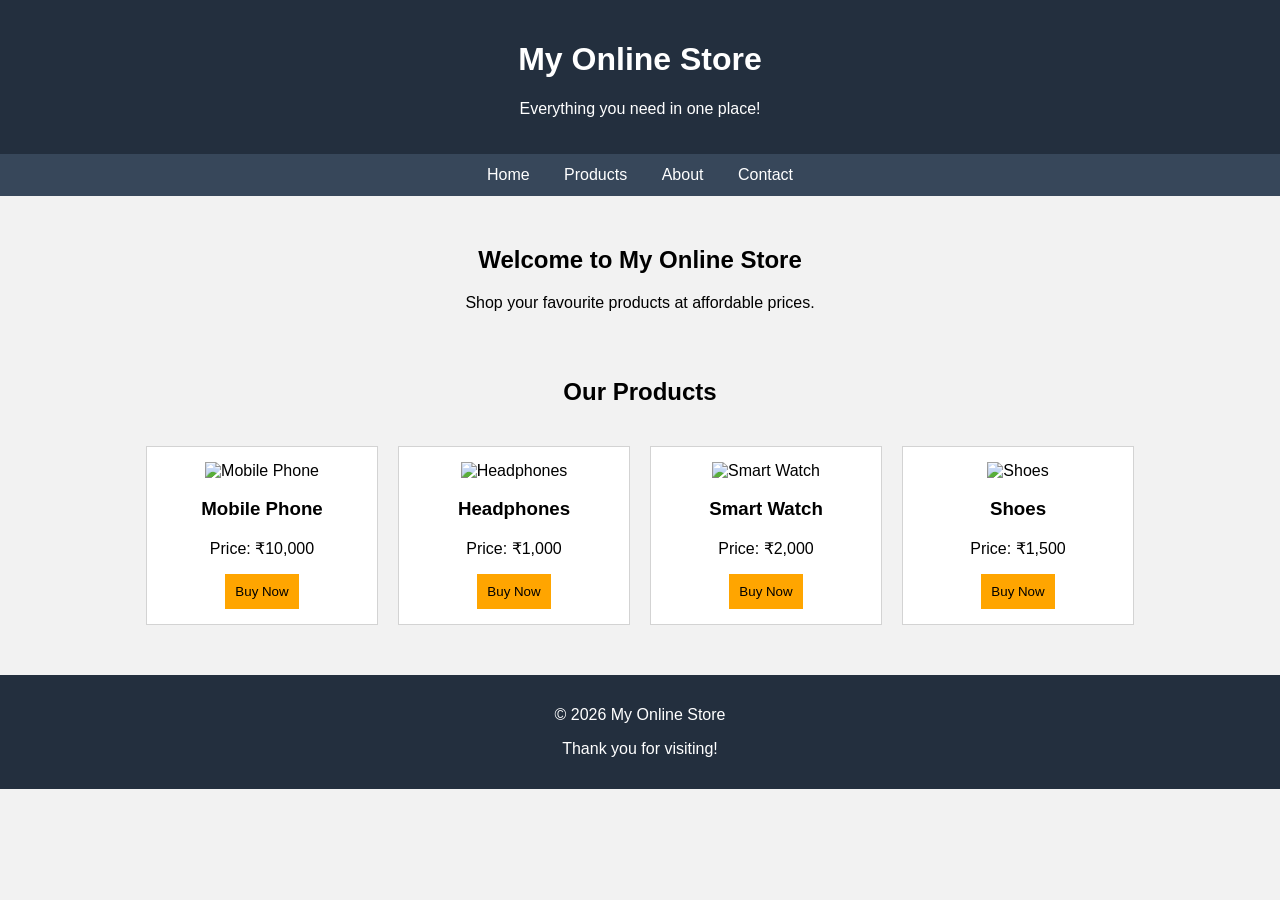
==== index.html @ cfbee8a6 "Add files via upload added index.html" ====
<!DOCTYPE html>
<html lang="en">
<head>
    <meta charset="UTF-8">
    <meta name="viewport" content="width=device-width, initial-scale=1.0">
    <title>Amazon</title>
    <link rel="stylesheet" href="style.css">
</head>
<body>
   
<!DOCTYPE html>
<html>
<head>
    <title>My Online Store</title>

    <style>
        body {
            font-family: Arial;
            margin: 0;
            background-color: #f2f2f2;
        }

        header {
            background-color: #232f3e;
            color: white;
            padding: 20px;
            text-align: center;
        }

        nav {
            background-color: #37475a;
            padding: 12px;
            text-align: center;
        }

        nav a {
            color: white;
            text-decoration: none;
            margin: 15px;
        }

        .welcome {
            text-align: center;
            padding: 30px;
        }

        .products {
            display: flex;
            justify-content: center;
            gap: 20px;
            flex-wrap: wrap;
            padding: 20px;
        }

        .product {
            background-color: white;
            padding: 15px;
            width: 200px;
            text-align: center;
            border: 1px solid lightgray;
        }

        .product img {
            width: 150px;
            height: 130px;
            object-fit: contain;
        }

        button {
            background-color: orange;
            border: none;
            padding: 10px;
            cursor: pointer;
        }

        footer {
            background-color: #232f3e;
            color: white;
            text-align: center;
            padding: 15px;
            margin-top: 30px;
        }
    </style>
</head>

<body>

    <header>
        <h1>My Online Store</h1>
        <p>Everything you need in one place!</p>
    </header>

    <nav>
        <a href="#">Home</a>
        <a href="#">Products</a>
        <a href="#">About</a>
        <a href="#">Contact</a>
    </nav>

    <div class="welcome">
        <h2>Welcome to My Online Store</h2>
        <p>Shop your favourite products at affordable prices.</p>
    </div>

    <h2 style="text-align:center;">Our Products</h2>

    <div class="products">

        <!-- Mobile Phone -->
        <div class="product">
            <img src="https://images.unsplash.com/photo-1511707171634-5f897ff02aa9?w=300"
                 alt="Mobile Phone">
            <h3>Mobile Phone</h3>
            <p>Price: ₹10,000</p>
            <button>Buy Now</button>
        </div>

        <!-- Headphones -->
        <div class="product">
            <img src="https://images.unsplash.com/photo-1546435770-a3e426bf472b?w=300"
                 alt="Headphones">
            <h3>Headphones</h3>
            <p>Price: ₹1,000</p>
            <button>Buy Now</button>
        </div>

        <!-- Smart Watch -->
        <div class="product">
            <img src="https://images.unsplash.com/photo-1523275335684-37898b6baf30?w=300"
                 alt="Smart Watch">
            <h3>Smart Watch</h3>
            <p>Price: ₹2,000</p>
            <button>Buy Now</button>
        </div>

        <!-- Shoes -->
        <div class="product">
            <img src="https://images.unsplash.com/photo-1542291026-7eec264c27ff?w=300"
                 alt="Shoes">
            <h3>Shoes</h3>
            <p>Price: ₹1,500</p>
            <button>Buy Now</button>
        </div>

    </div>

    <footer>
        <p>© 2026 My Online Store</p>
        <p>Thank you for visiting!</p>
    </footer>

</body>
</html>

</body>
</html>
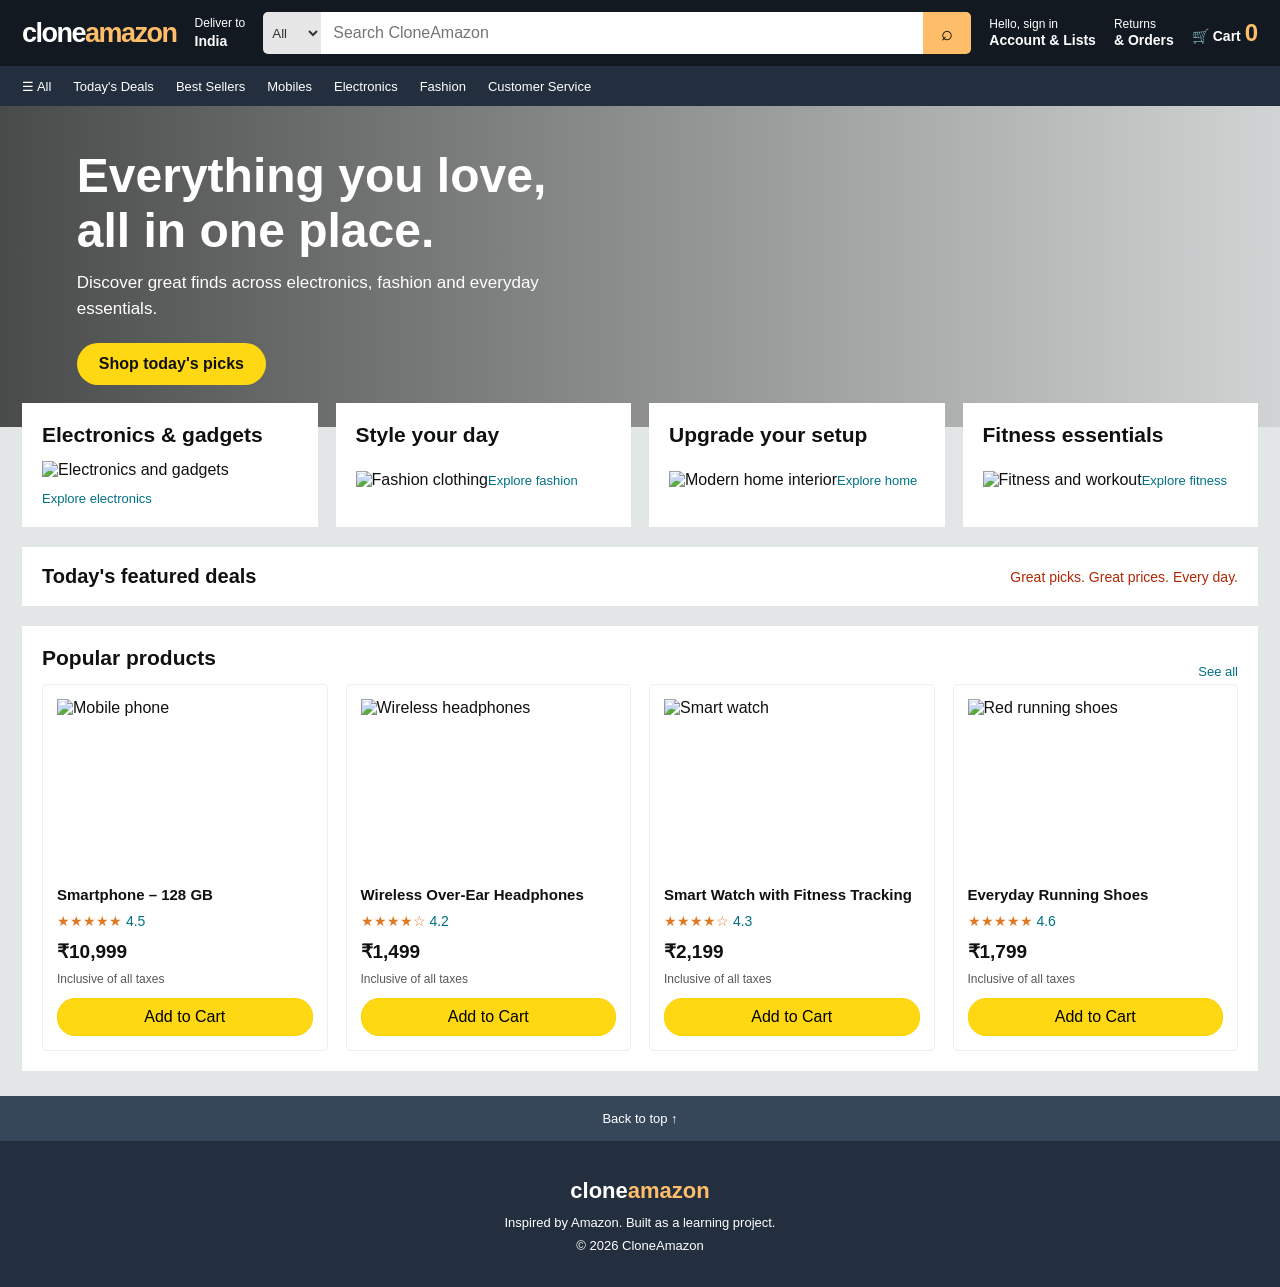
==== commit 0eb1dc3c: "Redesign CloneAmazon storefront with responsive Amazon-inspired layout" ====
--- a/index.html
+++ b/index.html
@@ -1,156 +1,113 @@
-<!DOCTYPE html>
-<html lang="en">
-<head>
-    <meta charset="UTF-8">
-    <meta name="viewport" content="width=device-width, initial-scale=1.0">
-    <title>Amazon</title>
-    <link rel="stylesheet" href="style.css">
-</head>
-<body>
-   
-<!DOCTYPE html>
-<html>
-<head>
-    <title>My Online Store</title>
-
-    <style>
-        body {
-            font-family: Arial;
-            margin: 0;
-            background-color: #f2f2f2;
-        }
-
-        header {
-            background-color: #232f3e;
-            color: white;
-            padding: 20px;
-            text-align: center;
-        }
-
-        nav {
-            background-color: #37475a;
-            padding: 12px;
-            text-align: center;
-        }
-
-        nav a {
-            color: white;
-            text-decoration: none;
-            margin: 15px;
-        }
-
-        .welcome {
-            text-align: center;
-            padding: 30px;
-        }
-
-        .products {
-            display: flex;
-            justify-content: center;
-            gap: 20px;
-            flex-wrap: wrap;
-            padding: 20px;
-        }
-
-        .product {
-            background-color: white;
-            padding: 15px;
-            width: 200px;
-            text-align: center;
-            border: 1px solid lightgray;
-        }
-
-        .product img {
-            width: 150px;
-            height: 130px;
-            object-fit: contain;
-        }
-
-        button {
-            background-color: orange;
-            border: none;
-            padding: 10px;
-            cursor: pointer;
-        }
-
-        footer {
-            background-color: #232f3e;
-            color: white;
-            text-align: center;
-            padding: 15px;
-            margin-top: 30px;
-        }
-    </style>
-</head>
-
-<body>
-
-    <header>
-        <h1>My Online Store</h1>
-        <p>Everything you need in one place!</p>
-    </header>
-
-    <nav>
-        <a href="#">Home</a>
-        <a href="#">Products</a>
-        <a href="#">About</a>
-        <a href="#">Contact</a>
-    </nav>
-
-    <div class="welcome">
-        <h2>Welcome to My Online Store</h2>
-        <p>Shop your favourite products at affordable prices.</p>
-    </div>
-
-    <h2 style="text-align:center;">Our Products</h2>
-
-    <div class="products">
-
-        <!-- Mobile Phone -->
-        <div class="product">
-            <img src="https://images.unsplash.com/photo-1511707171634-5f897ff02aa9?w=300"
-                 alt="Mobile Phone">
-            <h3>Mobile Phone</h3>
-            <p>Price: ₹10,000</p>
-            <button>Buy Now</button>
-        </div>
-
-        <!-- Headphones -->
-        <div class="product">
-            <img src="https://images.unsplash.com/photo-1546435770-a3e426bf472b?w=300"
-                 alt="Headphones">
-            <h3>Headphones</h3>
-            <p>Price: ₹1,000</p>
-            <button>Buy Now</button>
-        </div>
-
-        <!-- Smart Watch -->
-        <div class="product">
-            <img src="https://images.unsplash.com/photo-1523275335684-37898b6baf30?w=300"
-                 alt="Smart Watch">
-            <h3>Smart Watch</h3>
-            <p>Price: ₹2,000</p>
-            <button>Buy Now</button>
-        </div>
-
-        <!-- Shoes -->
-        <div class="product">
-            <img src="https://images.unsplash.com/photo-1542291026-7eec264c27ff?w=300"
-                 alt="Shoes">
-            <h3>Shoes</h3>
-            <p>Price: ₹1,500</p>
-            <button>Buy Now</button>
-        </div>
-
-    </div>
-
-    <footer>
-        <p>© 2026 My Online Store</p>
-        <p>Thank you for visiting!</p>
-    </footer>
-
-</body>
-</html>
-
-</body>
+<!DOCTYPE html>
+<html lang="en">
+<head>
+  <meta charset="UTF-8">
+  <meta name="viewport" content="width=device-width, initial-scale=1.0">
+  <meta name="description" content="Shop electronics, fashion and everyday essentials at CloneAmazon.">
+  <title>CloneAmazon | Online Shopping</title>
+  <style>
+    :root{--navy:#131921;--navy2:#232f3e;--navy3:#37475a;--yellow:#febd69;--yellow2:#ffd814;--ink:#0f1111;--muted:#565959;--page:#e3e6e6}
+    *{box-sizing:border-box}body{margin:0;font-family:Arial,Helvetica,sans-serif;color:var(--ink);background:var(--page)}a{color:inherit;text-decoration:none}button,input{font:inherit}
+    .topbar{min-height:66px;background:var(--navy);color:#fff;display:flex;align-items:center;gap:18px;padding:10px 22px}
+    .brand{font-size:27px;font-weight:800;letter-spacing:-1.5px;white-space:nowrap}.brand span{color:var(--yellow)}
+    .delivery{font-size:12px;line-height:1.3;white-space:nowrap}.delivery strong{display:block;font-size:14px}
+    .search{height:42px;display:flex;flex:1;min-width:120px;border-radius:5px;overflow:hidden}.search select{width:58px;border:0;background:#e6e6e6;padding:0 5px;color:#333}.search input{min-width:0;flex:1;border:0;padding:0 12px;outline:none}.search button{width:48px;border:0;background:var(--yellow);font-size:20px;cursor:pointer}
+    .top-link{font-size:12px;white-space:nowrap;line-height:1.25}.top-link strong{display:block;font-size:14px}.cart{font-size:14px;font-weight:bold;white-space:nowrap}.cart b{font-size:24px;color:var(--yellow)}
+    .subnav{height:40px;background:var(--navy2);color:white;display:flex;align-items:center;gap:22px;padding:0 22px;font-size:13px;overflow:auto;white-space:nowrap}.subnav a:hover{text-decoration:underline}
+    .hero{min-height:290px;padding:42px 6%;display:flex;align-items:flex-start;background:linear-gradient(90deg,rgba(0,0,0,.68),rgba(0,0,0,.08)),url('https://images.unsplash.com/photo-1516321318423-f06f85e504b3?w=1600') center/cover;color:white}
+    .hero-copy{max-width:510px}.hero h1{font-size:clamp(30px,5vw,48px);margin:0 0 12px}.hero p{font-size:17px;line-height:1.5;margin:0 0 22px}.hero a{display:inline-block;background:var(--yellow2);padding:12px 22px;border-radius:22px;font-weight:bold;color:#111}
+    main{max-width:1500px;margin:-24px auto 0;padding:0 22px;position:relative}.category-grid{display:grid;grid-template-columns:repeat(4,minmax(0,1fr));gap:18px}.category-card,.products-panel{background:#fff;padding:20px;margin-bottom:20px}.category-card h2,.products-panel h2{font-size:21px;margin:0 0 14px}.category-card img{width:100%;height:170px;object-fit:cover}.category-card a,.see-more{display:inline-block;color:#007185;font-size:13px;margin-top:12px}.category-card a:hover,.see-more:hover{color:#c7511f;text-decoration:underline}
+    .section-heading{display:flex;align-items:center;justify-content:space-between;gap:12px}.product-grid{display:grid;grid-template-columns:repeat(4,minmax(0,1fr));gap:18px}.product{border:1px solid #eee;border-radius:5px;padding:14px;display:flex;flex-direction:column;min-width:0}.product img{width:100%;height:170px;object-fit:contain;margin-bottom:10px}.product h3{font-size:15px;line-height:1.4;margin:5px 0 8px}.rating{color:#de7921;font-size:14px;margin-bottom:7px}.price{font-size:19px;font-weight:bold;margin:4px 0}.price small{font-size:12px;font-weight:normal}.product p{font-size:12px;color:var(--muted);margin:5px 0 12px}.product button{margin-top:auto;background:var(--yellow2);border:1px solid #fcd200;border-radius:18px;padding:9px 12px;cursor:pointer}.product button:hover,.hero a:hover{background:#f7ca00}
+    .deal-strip{background:#fff;padding:18px 20px;margin-bottom:20px;display:flex;align-items:center;justify-content:space-between;gap:12px}.deal-strip strong{font-size:20px}.deal-strip span{color:#b12704;font-size:14px}
+    footer{background:var(--navy2);color:#fff;text-align:center;margin-top:25px}.back-top{display:block;background:var(--navy3);padding:15px;font-size:13px}.footer-main{padding:30px 15px;font-size:13px;line-height:1.8}.footer-main strong{font-size:22px}
+    @media(max-width:900px){.category-grid,.product-grid{grid-template-columns:repeat(2,minmax(0,1fr))}.delivery{display:none}.topbar{gap:12px;padding:10px 14px}.hero{min-height:260px}}
+    @media(max-width:560px){.topbar{flex-wrap:wrap}.brand{font-size:24px}.search{order:3;flex-basis:100%}.top-link{font-size:11px}.top-link strong{font-size:12px}.subnav{padding:0 14px;gap:16px}.hero{min-height:260px;padding:30px 22px}.hero p{font-size:15px}main{padding:0 12px}.category-grid,.product-grid{grid-template-columns:1fr 1fr;gap:10px}.category-card,.products-panel{padding:12px}.category-card h2,.products-panel h2{font-size:17px}.category-card img{height:120px}.product{padding:9px}.product img{height:125px}.product h3{font-size:13px}.price{font-size:16px}.deal-strip{padding:14px;align-items:flex-start;flex-direction:column}}
+  </style>
+</head>
+<body>
+  <header>
+    <div class="topbar">
+      <a class="brand" href="#" aria-label="CloneAmazon home">clone<span>amazon</span></a>
+      <div class="delivery">Deliver to<strong>India</strong></div>
+      <form class="search" id="searchForm" role="search">
+        <select aria-label="Search category"><option>All</option><option>Electronics</option><option>Fashion</option></select>
+        <input id="searchInput" type="search" placeholder="Search CloneAmazon" aria-label="Search products">
+        <button type="submit" aria-label="Search">⌕</button>
+      </form>
+      <a class="top-link" href="#"><span>Hello, sign in</span><strong>Account &amp; Lists</strong></a>
+      <a class="top-link" href="#"><span>Returns</span><strong>&amp; Orders</strong></a>
+      <a class="cart" href="#products" aria-label="Shopping cart">🛒 Cart <b id="cartCount">0</b></a>
+    </div>
+    <nav class="subnav" aria-label="Main navigation">
+      <a href="#categories">☰ All</a><a href="#deals">Today's Deals</a><a href="#products">Best Sellers</a><a href="#categories">Mobiles</a><a href="#products">Electronics</a><a href="#products">Fashion</a><a href="#footer">Customer Service</a>
+    </nav>
+  </header>
+
+  <section class="hero">
+    <div class="hero-copy">
+      <h1>Everything you love, all in one place.</h1>
+      <p>Discover great finds across electronics, fashion and everyday essentials.</p>
+      <a href="#products">Shop today's picks</a>
+    </div>
+  </section>
+
+  <main>
+    <section class="category-grid" id="categories" aria-label="Shopping categories">
+      <article class="category-card"><h2>Electronics &amp; gadgets</h2><img src="https://images.unsplash.com/photo-1498049794561-7780e7231661?w=500" alt="Electronics and gadgets"><a href="#products">Explore electronics</a></article>
+      <article class="category-card"><h2>Style your day</h2><img src="https://images.unsplash.com/photo-1483985988355-763728e1935b?w=500" alt="Fashion clothing"><a href="#products">Explore fashion</a></article>
+      <article class="category-card"><h2>Upgrade your setup</h2><img src="https://images.unsplash.com/photo-1493666438817-866a91353ca9?w=500" alt="Modern home interior"><a href="#products">Explore home</a></article>
+      <article class="category-card"><h2>Fitness essentials</h2><img src="https://images.unsplash.com/photo-1517836357463-d25dfeac3438?w=500" alt="Fitness and workout"><a href="#products">Explore fitness</a></article>
+    </section>
+
+    <section class="deal-strip" id="deals"><strong>Today's featured deals</strong><span>Great picks. Great prices. Every day.</span></section>
+
+    <section class="products-panel" id="products">
+      <div class="section-heading"><h2>Popular products</h2><a class="see-more" href="#products">See all</a></div>
+      <div class="product-grid" id="productGrid">
+        <article class="product" data-name="Mobile Phone">
+          <img src="https://images.unsplash.com/photo-1511707171634-5f897ff02aa9?w=500" alt="Mobile phone">
+          <h3>Smartphone – 128 GB</h3><div class="rating">★★★★★ <span style="color:#007185">4.5</span></div><div class="price">₹10,999</div><p>Inclusive of all taxes</p><button type="button" class="add-cart">Add to Cart</button>
+        </article>
+        <article class="product" data-name="Headphones">
+          <img src="https://images.unsplash.com/photo-1546435770-a3e426bf472b?w=500" alt="Wireless headphones">
+          <h3>Wireless Over-Ear Headphones</h3><div class="rating">★★★★☆ <span style="color:#007185">4.2</span></div><div class="price">₹1,499</div><p>Inclusive of all taxes</p><button type="button" class="add-cart">Add to Cart</button>
+        </article>
+        <article class="product" data-name="Smart Watch">
+          <img src="https://images.unsplash.com/photo-1523275335684-37898b6baf30?w=500" alt="Smart watch">
+          <h3>Smart Watch with Fitness Tracking</h3><div class="rating">★★★★☆ <span style="color:#007185">4.3</span></div><div class="price">₹2,199</div><p>Inclusive of all taxes</p><button type="button" class="add-cart">Add to Cart</button>
+        </article>
+        <article class="product" data-name="Shoes">
+          <img src="https://images.unsplash.com/photo-1542291026-7eec264c27ff?w=500" alt="Red running shoes">
+          <h3>Everyday Running Shoes</h3><div class="rating">★★★★★ <span style="color:#007185">4.6</span></div><div class="price">₹1,799</div><p>Inclusive of all taxes</p><button type="button" class="add-cart">Add to Cart</button>
+        </article>
+      </div>
+      <p id="noResults" hidden>No matching products found. Try another search.</p>
+    </section>
+  </main>
+
+  <footer id="footer"><a class="back-top" href="#">Back to top ↑</a><div class="footer-main"><strong>clone<span style="color:#febd69">amazon</span></strong><br>Inspired by Amazon. Built as a learning project.<br>© 2026 CloneAmazon</div></footer>
+  <script>
+    let cartCount = 0;
+    document.querySelectorAll('.add-cart').forEach(button => {
+      button.addEventListener('click', () => {
+        cartCount += 1;
+        document.getElementById('cartCount').textContent = cartCount;
+        button.textContent = 'Added ✓';
+        setTimeout(() => button.textContent = 'Add to Cart', 900);
+      });
+    });
+    document.getElementById('searchForm').addEventListener('submit', event => {
+      event.preventDefault();
+      const query = document.getElementById('searchInput').value.trim().toLowerCase();
+      let visible = 0;
+      document.querySelectorAll('.product').forEach(product => {
+        const match = product.textContent.toLowerCase().includes(query) || product.dataset.name.toLowerCase().includes(query);
+        product.hidden = !match;
+        if (match) visible += 1;
+      });
+      document.getElementById('noResults').hidden = visible !== 0;
+      document.getElementById('products').scrollIntoView({behavior:'smooth'});
+    });
+  </script>
+</body>
 </html>
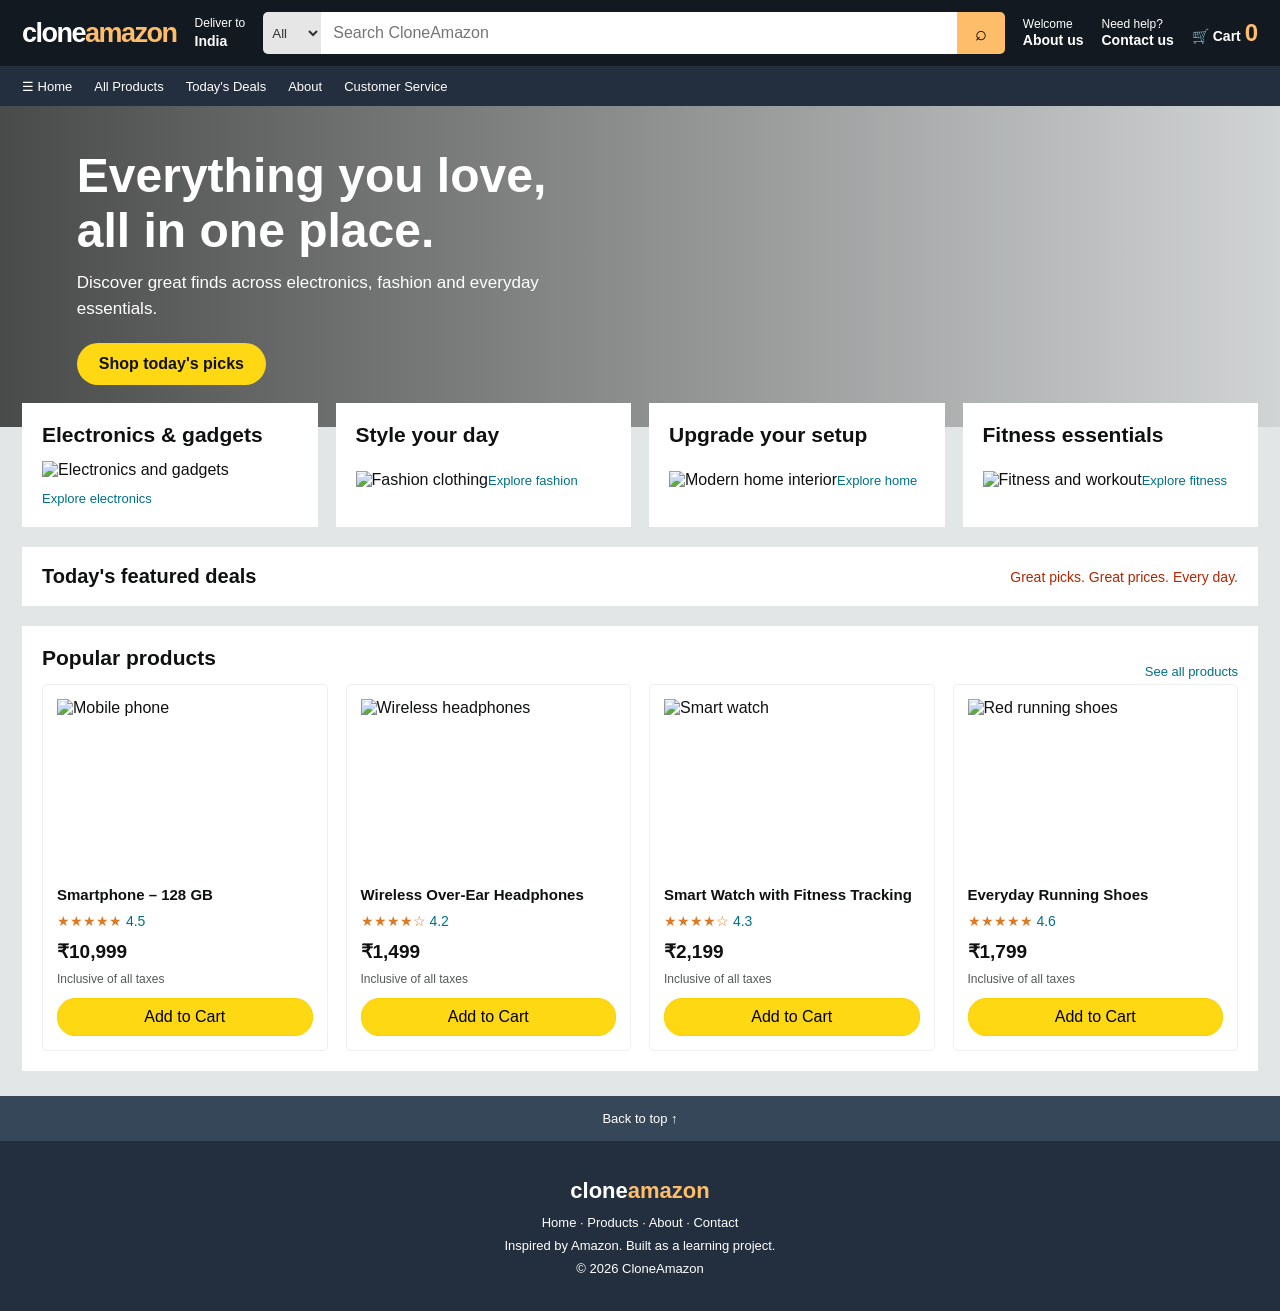
==== commit 7e9df5d8: "Connect homepage to multi-page shopping experience" ====
--- a/index.html
+++ b/index.html
@@ -34,12 +34,12 @@
         <input id="searchInput" type="search" placeholder="Search CloneAmazon" aria-label="Search products">
         <button type="submit" aria-label="Search">⌕</button>
       </form>
-      <a class="top-link" href="#"><span>Hello, sign in</span><strong>Account &amp; Lists</strong></a>
-      <a class="top-link" href="#"><span>Returns</span><strong>&amp; Orders</strong></a>
-      <a class="cart" href="#products" aria-label="Shopping cart">🛒 Cart <b id="cartCount">0</b></a>
+      <a class="top-link" href="about.html"><span>Welcome</span><strong>About us</strong></a>
+      <a class="top-link" href="contact.html"><span>Need help?</span><strong>Contact us</strong></a>
+      <a class="cart" href="cart.html" aria-label="Shopping cart">🛒 Cart <b id="cartCount">0</b></a>
     </div>
     <nav class="subnav" aria-label="Main navigation">
-      <a href="#categories">☰ All</a><a href="#deals">Today's Deals</a><a href="#products">Best Sellers</a><a href="#categories">Mobiles</a><a href="#products">Electronics</a><a href="#products">Fashion</a><a href="#footer">Customer Service</a>
+      <a href="index.html">☰ Home</a><a href="products.html">All Products</a><a href="#deals">Today's Deals</a><a href="about.html">About</a><a href="contact.html">Customer Service</a>
     </nav>
   </header>
 
@@ -62,7 +62,7 @@
     <section class="deal-strip" id="deals"><strong>Today's featured deals</strong><span>Great picks. Great prices. Every day.</span></section>
 
     <section class="products-panel" id="products">
-      <div class="section-heading"><h2>Popular products</h2><a class="see-more" href="#products">See all</a></div>
+      <div class="section-heading"><h2>Popular products</h2><a class="see-more" href="products.html">See all products</a></div>
       <div class="product-grid" id="productGrid">
         <article class="product" data-name="Mobile Phone">
           <img src="https://images.unsplash.com/photo-1511707171634-5f897ff02aa9?w=500" alt="Mobile phone">
@@ -85,12 +85,20 @@
     </section>
   </main>
 
-  <footer id="footer"><a class="back-top" href="#">Back to top ↑</a><div class="footer-main"><strong>clone<span style="color:#febd69">amazon</span></strong><br>Inspired by Amazon. Built as a learning project.<br>© 2026 CloneAmazon</div></footer>
+  <footer id="footer"><a class="back-top" href="#">Back to top ↑</a><div class="footer-main"><strong>clone<span style="color:#febd69">amazon</span></strong><br><a href="index.html">Home</a> · <a href="products.html">Products</a> · <a href="about.html">About</a> · <a href="contact.html">Contact</a><br>Inspired by Amazon. Built as a learning project.<br>© 2026 CloneAmazon</div></footer>
   <script>
-    let cartCount = 0;
+    let cart = JSON.parse(localStorage.getItem("cloneAmazonCart") || "[]");
+    let cartCount = cart.reduce((sum, item) => sum + item.quantity, 0);
+    document.getElementById("cartCount").textContent = cartCount;
     document.querySelectorAll('.add-cart').forEach(button => {
       button.addEventListener('click', () => {
-        cartCount += 1;
+        const card = button.closest('.product');
+        const name = card.querySelector('h3').textContent;
+        const price = Number(card.querySelector('.price').textContent.replace(/[^0-9]/g, ''));
+        const existing = cart.find(item => item.name === name);
+        if (existing) existing.quantity += 1; else cart.push({name, price, quantity: 1});
+        localStorage.setItem('cloneAmazonCart', JSON.stringify(cart));
+        cartCount = cart.reduce((sum, item) => sum + item.quantity, 0);
         document.getElementById('cartCount').textContent = cartCount;
         button.textContent = 'Added ✓';
         setTimeout(() => button.textContent = 'Add to Cart', 900);
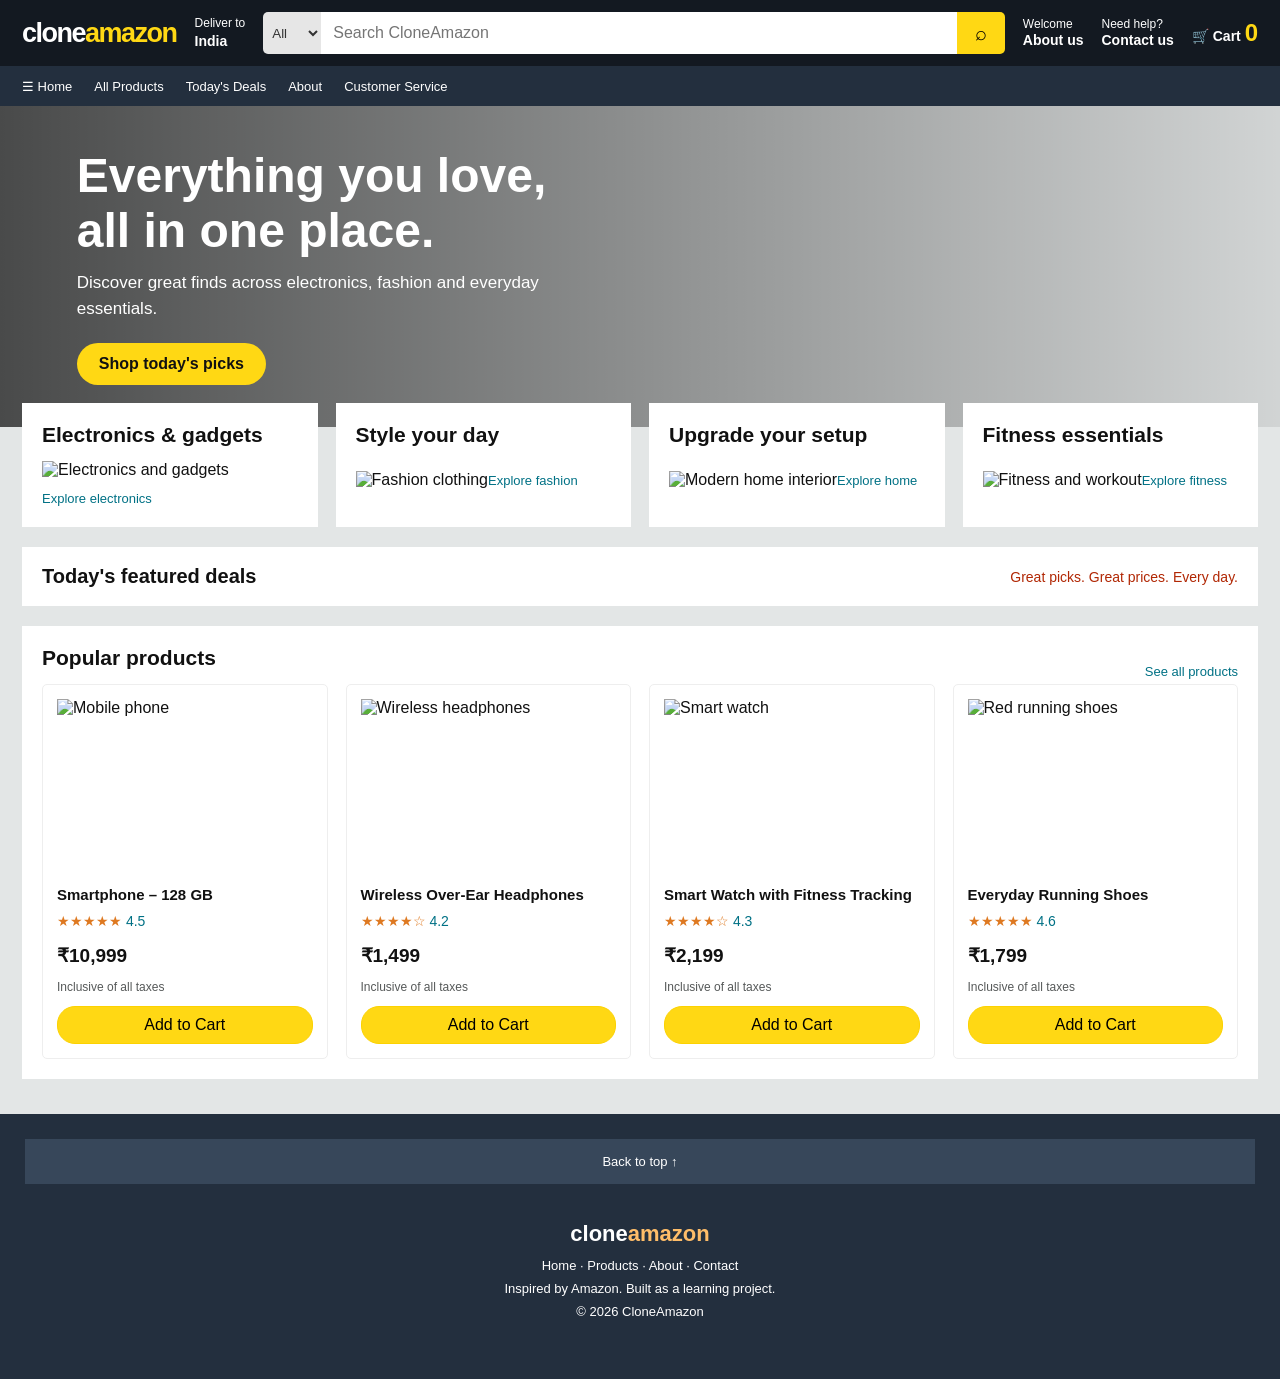
==== commit 678036cb: "Link index.html to shared stylesheet" ====
--- a/index.html
+++ b/index.html
@@ -5,24 +5,7 @@
   <meta name="viewport" content="width=device-width, initial-scale=1.0">
   <meta name="description" content="Shop electronics, fashion and everyday essentials at CloneAmazon.">
   <title>CloneAmazon | Online Shopping</title>
-  <style>
-    :root{--navy:#131921;--navy2:#232f3e;--navy3:#37475a;--yellow:#febd69;--yellow2:#ffd814;--ink:#0f1111;--muted:#565959;--page:#e3e6e6}
-    *{box-sizing:border-box}body{margin:0;font-family:Arial,Helvetica,sans-serif;color:var(--ink);background:var(--page)}a{color:inherit;text-decoration:none}button,input{font:inherit}
-    .topbar{min-height:66px;background:var(--navy);color:#fff;display:flex;align-items:center;gap:18px;padding:10px 22px}
-    .brand{font-size:27px;font-weight:800;letter-spacing:-1.5px;white-space:nowrap}.brand span{color:var(--yellow)}
-    .delivery{font-size:12px;line-height:1.3;white-space:nowrap}.delivery strong{display:block;font-size:14px}
-    .search{height:42px;display:flex;flex:1;min-width:120px;border-radius:5px;overflow:hidden}.search select{width:58px;border:0;background:#e6e6e6;padding:0 5px;color:#333}.search input{min-width:0;flex:1;border:0;padding:0 12px;outline:none}.search button{width:48px;border:0;background:var(--yellow);font-size:20px;cursor:pointer}
-    .top-link{font-size:12px;white-space:nowrap;line-height:1.25}.top-link strong{display:block;font-size:14px}.cart{font-size:14px;font-weight:bold;white-space:nowrap}.cart b{font-size:24px;color:var(--yellow)}
-    .subnav{height:40px;background:var(--navy2);color:white;display:flex;align-items:center;gap:22px;padding:0 22px;font-size:13px;overflow:auto;white-space:nowrap}.subnav a:hover{text-decoration:underline}
-    .hero{min-height:290px;padding:42px 6%;display:flex;align-items:flex-start;background:linear-gradient(90deg,rgba(0,0,0,.68),rgba(0,0,0,.08)),url('https://images.unsplash.com/photo-1516321318423-f06f85e504b3?w=1600') center/cover;color:white}
-    .hero-copy{max-width:510px}.hero h1{font-size:clamp(30px,5vw,48px);margin:0 0 12px}.hero p{font-size:17px;line-height:1.5;margin:0 0 22px}.hero a{display:inline-block;background:var(--yellow2);padding:12px 22px;border-radius:22px;font-weight:bold;color:#111}
-    main{max-width:1500px;margin:-24px auto 0;padding:0 22px;position:relative}.category-grid{display:grid;grid-template-columns:repeat(4,minmax(0,1fr));gap:18px}.category-card,.products-panel{background:#fff;padding:20px;margin-bottom:20px}.category-card h2,.products-panel h2{font-size:21px;margin:0 0 14px}.category-card img{width:100%;height:170px;object-fit:cover}.category-card a,.see-more{display:inline-block;color:#007185;font-size:13px;margin-top:12px}.category-card a:hover,.see-more:hover{color:#c7511f;text-decoration:underline}
-    .section-heading{display:flex;align-items:center;justify-content:space-between;gap:12px}.product-grid{display:grid;grid-template-columns:repeat(4,minmax(0,1fr));gap:18px}.product{border:1px solid #eee;border-radius:5px;padding:14px;display:flex;flex-direction:column;min-width:0}.product img{width:100%;height:170px;object-fit:contain;margin-bottom:10px}.product h3{font-size:15px;line-height:1.4;margin:5px 0 8px}.rating{color:#de7921;font-size:14px;margin-bottom:7px}.price{font-size:19px;font-weight:bold;margin:4px 0}.price small{font-size:12px;font-weight:normal}.product p{font-size:12px;color:var(--muted);margin:5px 0 12px}.product button{margin-top:auto;background:var(--yellow2);border:1px solid #fcd200;border-radius:18px;padding:9px 12px;cursor:pointer}.product button:hover,.hero a:hover{background:#f7ca00}
-    .deal-strip{background:#fff;padding:18px 20px;margin-bottom:20px;display:flex;align-items:center;justify-content:space-between;gap:12px}.deal-strip strong{font-size:20px}.deal-strip span{color:#b12704;font-size:14px}
-    footer{background:var(--navy2);color:#fff;text-align:center;margin-top:25px}.back-top{display:block;background:var(--navy3);padding:15px;font-size:13px}.footer-main{padding:30px 15px;font-size:13px;line-height:1.8}.footer-main strong{font-size:22px}
-    @media(max-width:900px){.category-grid,.product-grid{grid-template-columns:repeat(2,minmax(0,1fr))}.delivery{display:none}.topbar{gap:12px;padding:10px 14px}.hero{min-height:260px}}
-    @media(max-width:560px){.topbar{flex-wrap:wrap}.brand{font-size:24px}.search{order:3;flex-basis:100%}.top-link{font-size:11px}.top-link strong{font-size:12px}.subnav{padding:0 14px;gap:16px}.hero{min-height:260px;padding:30px 22px}.hero p{font-size:15px}main{padding:0 12px}.category-grid,.product-grid{grid-template-columns:1fr 1fr;gap:10px}.category-card,.products-panel{padding:12px}.category-card h2,.products-panel h2{font-size:17px}.category-card img{height:120px}.product{padding:9px}.product img{height:125px}.product h3{font-size:13px}.price{font-size:16px}.deal-strip{padding:14px;align-items:flex-start;flex-direction:column}}
-  </style>
+  <link rel="stylesheet" href="style.css">
 </head>
 <body>
   <header>
--- a/style.css
+++ b/style.css
@@ -0,0 +1,33 @@
+/* Styles from index.html */
+:root{--navy:#131921;--navy2:#232f3e;--navy3:#37475a;--yellow:#febd69;--yellow2:#ffd814;--ink:#0f1111;--muted:#565959;--page:#e3e6e6}
+    *{box-sizing:border-box}body{margin:0;font-family:Arial,Helvetica,sans-serif;color:var(--ink);background:var(--page)}a{color:inherit;text-decoration:none}button,input{font:inherit}
+    .topbar{min-height:66px;background:var(--navy);color:#fff;display:flex;align-items:center;gap:18px;padding:10px 22px}
+    .brand{font-size:27px;font-weight:800;letter-spacing:-1.5px;white-space:nowrap}.brand span{color:var(--yellow)}
+    .delivery{font-size:12px;line-height:1.3;white-space:nowrap}.delivery strong{display:block;font-size:14px}
+    .search{height:42px;display:flex;flex:1;min-width:120px;border-radius:5px;overflow:hidden}.search select{width:58px;border:0;background:#e6e6e6;padding:0 5px;color:#333}.search input{min-width:0;flex:1;border:0;padding:0 12px;outline:none}.search button{width:48px;border:0;background:var(--yellow);font-size:20px;cursor:pointer}
+    .top-link{font-size:12px;white-space:nowrap;line-height:1.25}.top-link strong{display:block;font-size:14px}.cart{font-size:14px;font-weight:bold;white-space:nowrap}.cart b{font-size:24px;color:var(--yellow)}
+    .subnav{height:40px;background:var(--navy2);color:white;display:flex;align-items:center;gap:22px;padding:0 22px;font-size:13px;overflow:auto;white-space:nowrap}.subnav a:hover{text-decoration:underline}
+    .hero{min-height:290px;padding:42px 6%;display:flex;align-items:flex-start;background:linear-gradient(90deg,rgba(0,0,0,.68),rgba(0,0,0,.08)),url('https://images.unsplash.com/photo-1516321318423-f06f85e504b3?w=1600') center/cover;color:white}
+    .hero-copy{max-width:510px}.hero h1{font-size:clamp(30px,5vw,48px);margin:0 0 12px}.hero p{font-size:17px;line-height:1.5;margin:0 0 22px}.hero a{display:inline-block;background:var(--yellow2);padding:12px 22px;border-radius:22px;font-weight:bold;color:#111}
+    main{max-width:1500px;margin:-24px auto 0;padding:0 22px;position:relative}.category-grid{display:grid;grid-template-columns:repeat(4,minmax(0,1fr));gap:18px}.category-card,.products-panel{background:#fff;padding:20px;margin-bottom:20px}.category-card h2,.products-panel h2{font-size:21px;margin:0 0 14px}.category-card img{width:100%;height:170px;object-fit:cover}.category-card a,.see-more{display:inline-block;color:#007185;font-size:13px;margin-top:12px}.category-card a:hover,.see-more:hover{color:#c7511f;text-decoration:underline}
+    .section-heading{display:flex;align-items:center;justify-content:space-between;gap:12px}.product-grid{display:grid;grid-template-columns:repeat(4,minmax(0,1fr));gap:18px}.product{border:1px solid #eee;border-radius:5px;padding:14px;display:flex;flex-direction:column;min-width:0}.product img{width:100%;height:170px;object-fit:contain;margin-bottom:10px}.product h3{font-size:15px;line-height:1.4;margin:5px 0 8px}.rating{color:#de7921;font-size:14px;margin-bottom:7px}.price{font-size:19px;font-weight:bold;margin:4px 0}.price small{font-size:12px;font-weight:normal}.product p{font-size:12px;color:var(--muted);margin:5px 0 12px}.product button{margin-top:auto;background:var(--yellow2);border:1px solid #fcd200;border-radius:18px;padding:9px 12px;cursor:pointer}.product button:hover,.hero a:hover{background:#f7ca00}
+    .deal-strip{background:#fff;padding:18px 20px;margin-bottom:20px;display:flex;align-items:center;justify-content:space-between;gap:12px}.deal-strip strong{font-size:20px}.deal-strip span{color:#b12704;font-size:14px}
+    footer{background:var(--navy2);color:#fff;text-align:center;margin-top:25px}.back-top{display:block;background:var(--navy3);padding:15px;font-size:13px}.footer-main{padding:30px 15px;font-size:13px;line-height:1.8}.footer-main strong{font-size:22px}
+    @media(max-width:900px){.category-grid,.product-grid{grid-template-columns:repeat(2,minmax(0,1fr))}.delivery{display:none}.topbar{gap:12px;padding:10px 14px}.hero{min-height:260px}}
+    @media(max-width:560px){.topbar{flex-wrap:wrap}.brand{font-size:24px}.search{order:3;flex-basis:100%}.top-link{font-size:11px}.top-link strong{font-size:12px}.subnav{padding:0 14px;gap:16px}.hero{min-height:260px;padding:30px 22px}.hero p{font-size:15px}main{padding:0 12px}.category-grid,.product-grid{grid-template-columns:1fr 1fr;gap:10px}.category-card,.products-panel{padding:12px}.category-card h2,.products-panel h2{font-size:17px}.category-card img{height:120px}.product{padding:9px}.product img{height:125px}.product h3{font-size:13px}.price{font-size:16px}.deal-strip{padding:14px;align-items:flex-start;flex-direction:column}}
+
+/* Styles from about.html */
+:root{--navy:#131921;--navy2:#232f3e;--yellow:#ffd814;--bg:#e3e6e6}*{box-sizing:border-box}body{margin:0;font-family:Arial,sans-serif;background:var(--bg);color:#111}a{text-decoration:none;color:inherit}.top{background:var(--navy);color:white;padding:17px 5%;display:flex;align-items:center;justify-content:space-between;gap:16px;flex-wrap:wrap}.logo{font-size:26px;font-weight:bold}.logo span{color:#febd69}.top nav{display:flex;gap:18px;flex-wrap:wrap;font-size:14px}.top nav a:hover{text-decoration:underline}.wrap{max-width:1200px;margin:28px auto;padding:0 18px}.panel{background:white;padding:24px;margin-bottom:18px}.panel h1{margin-top:0}.muted{color:#565959;line-height:1.6}.btn{display:inline-block;background:var(--yellow);border:1px solid #f0c400;border-radius:20px;padding:10px 18px;cursor:pointer;font-weight:bold}.grid{display:grid;grid-template-columns:repeat(4,minmax(0,1fr));gap:16px}.item{background:white;padding:14px;display:flex;flex-direction:column}.item img{width:100%;height:160px;object-fit:contain}.item h3{font-size:15px;min-height:40px}.price{font-weight:bold;font-size:19px;margin:8px 0}.item button{margin-top:auto}.cart-row{display:flex;align-items:center;justify-content:space-between;gap:15px;border-bottom:1px solid #ddd;padding:15px 0}.cart-row button{background:#eee;border:1px solid #bbb;border-radius:5px;padding:6px 10px;cursor:pointer}.total{font-size:21px;font-weight:bold;text-align:right;margin:20px 0}.field{display:block;width:100%;padding:12px;margin:8px 0 16px;border:1px solid #aaa;border-radius:4px}textarea.field{min-height:130px}footer{background:var(--navy2);color:white;text-align:center;padding:25px;margin-top:35px;font-size:13px}
+@media(max-width:850px){.grid{grid-template-columns:repeat(2,minmax(0,1fr))}}@media(max-width:520px){.grid{grid-template-columns:1fr 1fr}.item{padding:9px}.item img{height:120px}.top{align-items:flex-start}.cart-row{align-items:flex-start;flex-wrap:wrap}}
+
+/* Styles from cart.html */
+:root{--navy:#131921;--navy2:#232f3e;--yellow:#ffd814;--bg:#e3e6e6}*{box-sizing:border-box}body{margin:0;font-family:Arial,sans-serif;background:var(--bg);color:#111}a{text-decoration:none;color:inherit}.top{background:var(--navy);color:white;padding:17px 5%;display:flex;align-items:center;justify-content:space-between;gap:16px;flex-wrap:wrap}.logo{font-size:26px;font-weight:bold}.logo span{color:#febd69}.top nav{display:flex;gap:18px;flex-wrap:wrap;font-size:14px}.top nav a:hover{text-decoration:underline}.wrap{max-width:1200px;margin:28px auto;padding:0 18px}.panel{background:white;padding:24px;margin-bottom:18px}.panel h1{margin-top:0}.muted{color:#565959;line-height:1.6}.btn{display:inline-block;background:var(--yellow);border:1px solid #f0c400;border-radius:20px;padding:10px 18px;cursor:pointer;font-weight:bold}.grid{display:grid;grid-template-columns:repeat(4,minmax(0,1fr));gap:16px}.item{background:white;padding:14px;display:flex;flex-direction:column}.item img{width:100%;height:160px;object-fit:contain}.item h3{font-size:15px;min-height:40px}.price{font-weight:bold;font-size:19px;margin:8px 0}.item button{margin-top:auto}.cart-row{display:flex;align-items:center;justify-content:space-between;gap:15px;border-bottom:1px solid #ddd;padding:15px 0}.cart-row button{background:#eee;border:1px solid #bbb;border-radius:5px;padding:6px 10px;cursor:pointer}.total{font-size:21px;font-weight:bold;text-align:right;margin:20px 0}.field{display:block;width:100%;padding:12px;margin:8px 0 16px;border:1px solid #aaa;border-radius:4px}textarea.field{min-height:130px}footer{background:var(--navy2);color:white;text-align:center;padding:25px;margin-top:35px;font-size:13px}
+@media(max-width:850px){.grid{grid-template-columns:repeat(2,minmax(0,1fr))}}@media(max-width:520px){.grid{grid-template-columns:1fr 1fr}.item{padding:9px}.item img{height:120px}.top{align-items:flex-start}.cart-row{align-items:flex-start;flex-wrap:wrap}}
+
+/* Styles from products.html */
+:root{--navy:#131921;--navy2:#232f3e;--yellow:#ffd814;--bg:#e3e6e6}*{box-sizing:border-box}body{margin:0;font-family:Arial,sans-serif;background:var(--bg);color:#111}a{text-decoration:none;color:inherit}.top{background:var(--navy);color:white;padding:17px 5%;display:flex;align-items:center;justify-content:space-between;gap:16px;flex-wrap:wrap}.logo{font-size:26px;font-weight:bold}.logo span{color:#febd69}.top nav{display:flex;gap:18px;flex-wrap:wrap;font-size:14px}.top nav a:hover{text-decoration:underline}.wrap{max-width:1200px;margin:28px auto;padding:0 18px}.panel{background:white;padding:24px;margin-bottom:18px}.panel h1{margin-top:0}.muted{color:#565959;line-height:1.6}.btn{display:inline-block;background:var(--yellow);border:1px solid #f0c400;border-radius:20px;padding:10px 18px;cursor:pointer;font-weight:bold}.grid{display:grid;grid-template-columns:repeat(4,minmax(0,1fr));gap:16px}.item{background:white;padding:14px;display:flex;flex-direction:column}.item img{width:100%;height:160px;object-fit:contain}.item h3{font-size:15px;min-height:40px}.price{font-weight:bold;font-size:19px;margin:8px 0}.item button{margin-top:auto}.cart-row{display:flex;align-items:center;justify-content:space-between;gap:15px;border-bottom:1px solid #ddd;padding:15px 0}.cart-row button{background:#eee;border:1px solid #bbb;border-radius:5px;padding:6px 10px;cursor:pointer}.total{font-size:21px;font-weight:bold;text-align:right;margin:20px 0}.field{display:block;width:100%;padding:12px;margin:8px 0 16px;border:1px solid #aaa;border-radius:4px}textarea.field{min-height:130px}footer{background:var(--navy2);color:white;text-align:center;padding:25px;margin-top:35px;font-size:13px}
+@media(max-width:850px){.grid{grid-template-columns:repeat(2,minmax(0,1fr))}}@media(max-width:520px){.grid{grid-template-columns:1fr 1fr}.item{padding:9px}.item img{height:120px}.top{align-items:flex-start}.cart-row{align-items:flex-start;flex-wrap:wrap}}
+
+/* Styles from contact.html */
+:root{--navy:#131921;--navy2:#232f3e;--yellow:#ffd814;--bg:#e3e6e6}*{box-sizing:border-box}body{margin:0;font-family:Arial,sans-serif;background:var(--bg);color:#111}a{text-decoration:none;color:inherit}.top{background:var(--navy);color:white;padding:17px 5%;display:flex;align-items:center;justify-content:space-between;gap:16px;flex-wrap:wrap}.logo{font-size:26px;font-weight:bold}.logo span{color:#febd69}.top nav{display:flex;gap:18px;flex-wrap:wrap;font-size:14px}.top nav a:hover{text-decoration:underline}.wrap{max-width:1200px;margin:28px auto;padding:0 18px}.panel{background:white;padding:24px;margin-bottom:18px}.panel h1{margin-top:0}.muted{color:#565959;line-height:1.6}.btn{display:inline-block;background:var(--yellow);border:1px solid #f0c400;border-radius:20px;padding:10px 18px;cursor:pointer;font-weight:bold}.grid{display:grid;grid-template-columns:repeat(4,minmax(0,1fr));gap:16px}.item{background:white;padding:14px;display:flex;flex-direction:column}.item img{width:100%;height:160px;object-fit:contain}.item h3{font-size:15px;min-height:40px}.price{font-weight:bold;font-size:19px;margin:8px 0}.item button{margin-top:auto}.cart-row{display:flex;align-items:center;justify-content:space-between;gap:15px;border-bottom:1px solid #ddd;padding:15px 0}.cart-row button{background:#eee;border:1px solid #bbb;border-radius:5px;padding:6px 10px;cursor:pointer}.total{font-size:21px;font-weight:bold;text-align:right;margin:20px 0}.field{display:block;width:100%;padding:12px;margin:8px 0 16px;border:1px solid #aaa;border-radius:4px}textarea.field{min-height:130px}footer{background:var(--navy2);color:white;text-align:center;padding:25px;margin-top:35px;font-size:13px}
+@media(max-width:850px){.grid{grid-template-columns:repeat(2,minmax(0,1fr))}}@media(max-width:520px){.grid{grid-template-columns:1fr 1fr}.item{padding:9px}.item img{height:120px}.top{align-items:flex-start}.cart-row{align-items:flex-start;flex-wrap:wrap}}
